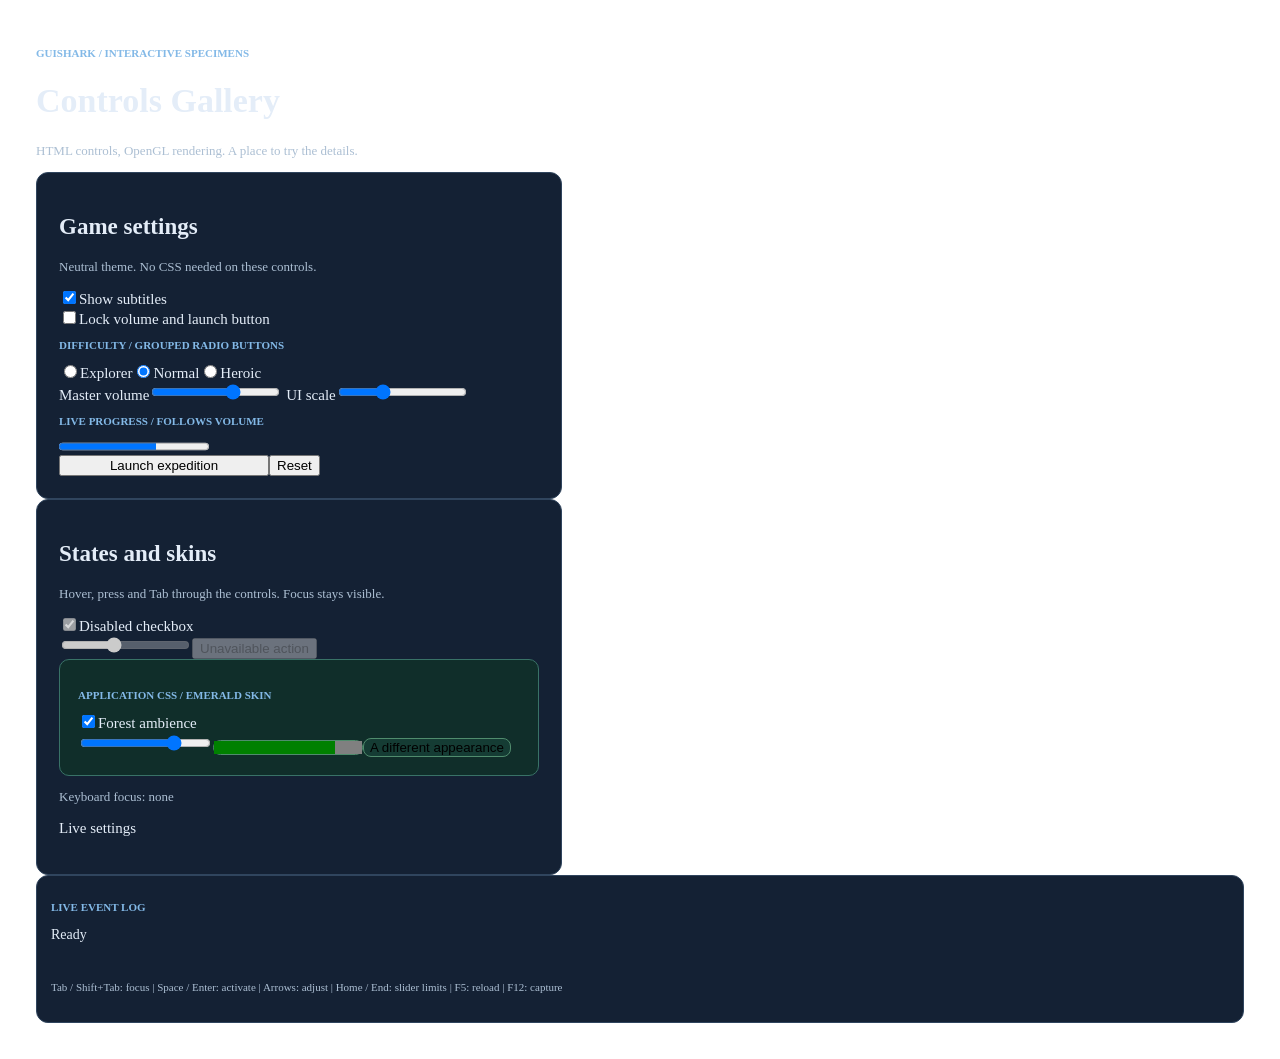
==== src/demos/GuiShark.ControlsDemo/Assets/index.html @ 4dcc61f4 "Add HTML form controls, neutral theme and Controls Gallery" ====
<!doctype html>
<html><head><link rel="stylesheet" href="gallery.css"></head><body>
<header><p class="eyebrow">GUISHARK / INTERACTIVE SPECIMENS</p><h1>Controls Gallery</h1><p class="muted">HTML controls, OpenGL rendering. A place to try the details.</p></header>
<main class="columns">
<section class="card">
<h2>Game settings</h2><p class="muted">Neutral theme. No CSS needed on these controls.</p>
<div class="row"><input id="subtitles" type="checkbox" checked><label for="subtitles">Show subtitles</label></div>
<div class="row"><input id="lock" type="checkbox"><label for="lock">Lock volume and launch button</label></div>
<p class="eyebrow">DIFFICULTY / GROUPED RADIO BUTTONS</p>
<div class="row"><input id="easy" type="radio" name="difficulty"><label for="easy">Explorer</label><input id="normal" type="radio" name="difficulty" checked><label for="normal">Normal</label><input id="hard" type="radio" name="difficulty"><label for="hard">Heroic</label></div>
<label id="volume-value" for="volume">Master volume</label><input id="volume" type="range" min="0" max="100" step="1" value="65">
<label id="scale-value" for="scale">UI scale</label><input id="scale" type="range" min="0.5" max="2" step="0.05" value="1">
<p class="eyebrow">LIVE PROGRESS / FOLLOWS VOLUME</p><progress id="progress" max="100" value="65"></progress>
<div class="row"><button id="action">Launch expedition</button><button id="reset">Reset</button></div>
</section>
<section class="card">
<h2>States and skins</h2><p class="muted">Hover, press and Tab through the controls. Focus stays visible.</p>
<div class="row"><input type="checkbox" checked disabled><label>Disabled checkbox</label></div>
<input type="range" value="40" disabled><button disabled>Unavailable action</button>
<section class="skin"><p class="eyebrow">APPLICATION CSS / EMERALD SKIN</p><div class="row"><input id="emerald" type="checkbox" checked><label for="emerald">Forest ambience</label></div><input id="energy" type="range" value="75"><progress max="100" value="82"></progress><button id="skin-button">A different appearance</button></section>
<p id="focus" class="muted">Keyboard focus: none</p><p id="summary">Live settings</p>
</section>
</main>
<footer class="card"><p class="eyebrow">LIVE EVENT LOG</p><p id="events">Ready</p><p class="muted">Tab / Shift+Tab: focus | Space / Enter: activate | Arrows: adjust | Home / End: slider limits | F5: reload | F12: capture</p></footer>
</body></html>
---- src/demos/GuiShark.ControlsDemo/Assets/gallery.css ----
@font-face { font-family: "Lato"; src: url("fonts/Lato-Regular.ttf"); font-weight: 400; }
@font-face { font-family: "Lato"; src: url("fonts/Lato-Bold.ttf"); font-weight: 700; }
body { padding: 28px; gap: 20px; font-family: "Lato"; font-size: 15px; color: #e4edf8; }
header { gap: 6px; }
h1 { font-size: 34px; font-weight: bold; }
h2 { font-size: 23px; font-weight: bold; }
.eyebrow { font-size: 11px; font-weight: bold; color: #83b9e7; }
.muted { font-size: 13px; color: #acbfd3; }
.columns { flex-direction: row; gap: 20px; align-items: flex-start; }
.card { padding: 22px; gap: 16px; background: #142134; border: 1px solid #30455e; border-radius: 12px; }
.columns .card { width: 480px; flex-grow: 1; }
.row { flex-direction: row; gap: 12px; align-items: center; }
.skin { padding: 18px; gap: 16px; background: #102e2a; border: 1px solid #397267; border-radius: 10px; }
.skin input, .skin progress, .skin button { background: #153c34; border: 1px solid #508c6d; border-radius: 8px; -guishark-accent-color: #9bdd9c; }
.skin button:hover { background: #235643; }
.skin input:checked { border-color: #c8efad; }
.skin input:focus, .skin button:focus { border-color: #e6e7a9; }

#action { width: 210px; }
footer.card { padding: 14px; gap: 8px; height: 118px; }
#events { height: 40px; font-size: 14px; }
footer .muted { font-size: 11px; }
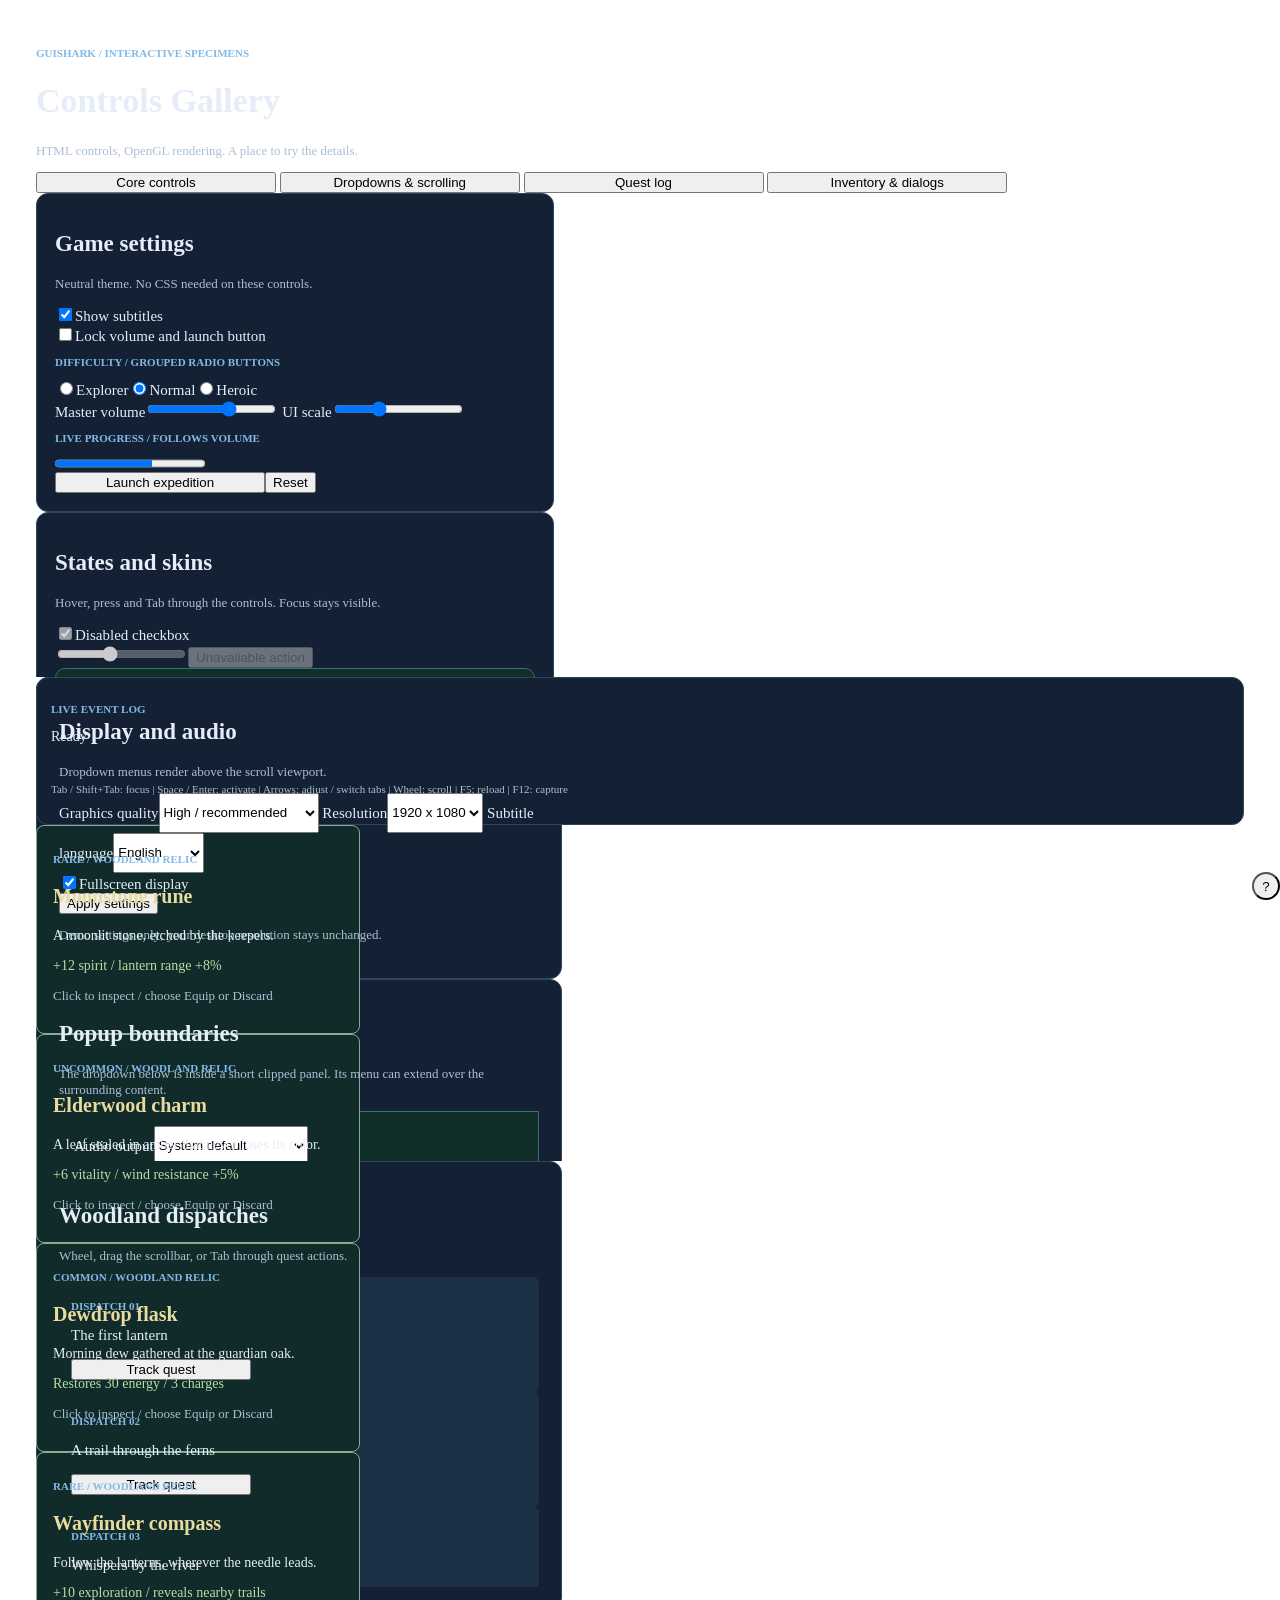
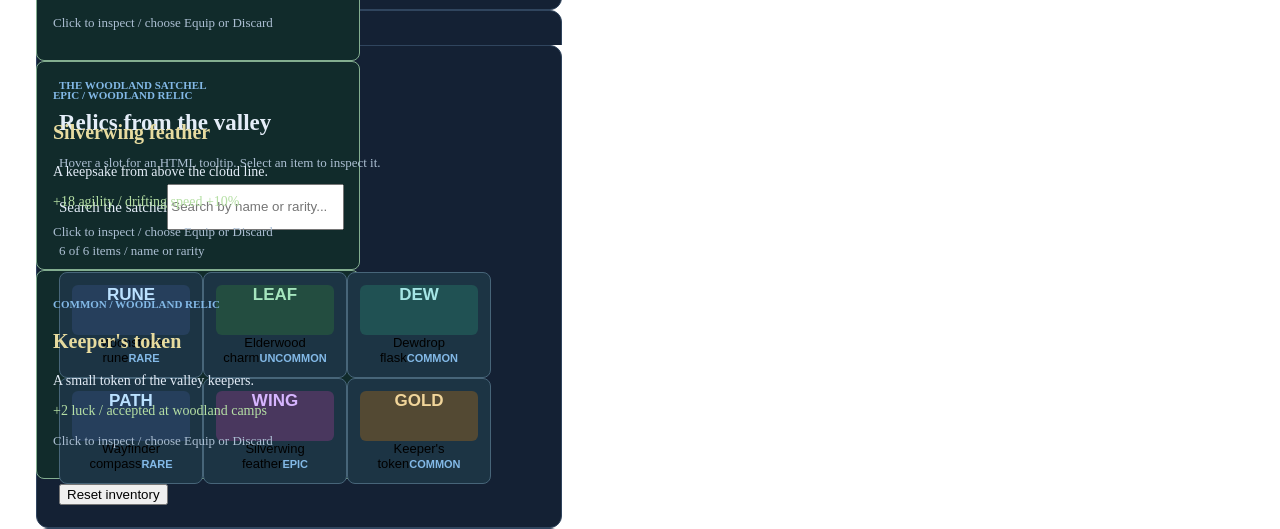
==== commit b0638985: "Add scrolling, dropdowns, tabs, dialogs, tooltips and text input" ====
--- a/src/demos/GuiShark.ControlsDemo/Assets/index.html
+++ b/src/demos/GuiShark.ControlsDemo/Assets/index.html
@@ -1,7 +1,14 @@
 <!doctype html>
 <html><head><link rel="stylesheet" href="gallery.css"></head><body>
 <header><p class="eyebrow">GUISHARK / INTERACTIVE SPECIMENS</p><h1>Controls Gallery</h1><p class="muted">HTML controls, OpenGL rendering. A place to try the details.</p></header>
-<main class="columns">
+<div id="gallery-tabs" role="tablist" class="tab-strip">
+<button id="tab-basics" role="tab" aria-controls="page-basics" aria-selected="true">Core controls</button>
+<button id="tab-settings" role="tab" aria-controls="page-settings">Dropdowns &amp; scrolling</button>
+<button id="tab-lists" role="tab" aria-controls="page-lists">Quest log</button>
+<button id="tab-inventory" role="tab" aria-controls="page-inventory">Inventory &amp; dialogs</button>
+</div>
+<main id="pages">
+<section id="page-basics" role="tabpanel" class="page-scroll"><div class="columns">
 <section class="card">
 <h2>Game settings</h2><p class="muted">Neutral theme. No CSS needed on these controls.</p>
 <div class="row"><input id="subtitles" type="checkbox" checked><label for="subtitles">Show subtitles</label></div>
@@ -20,6 +27,33 @@
 <section class="skin"><p class="eyebrow">APPLICATION CSS / EMERALD SKIN</p><div class="row"><input id="emerald" type="checkbox" checked><label for="emerald">Forest ambience</label></div><input id="energy" type="range" value="75"><progress max="100" value="82"></progress><button id="skin-button">A different appearance</button></section>
 <p id="focus" class="muted">Keyboard focus: none</p><p id="summary">Live settings</p>
 </section>
+</div></section>
+<section id="page-settings" role="tabpanel" class="page-scroll">
+<div class="columns">
+<section class="card settings-card"><h2>Display and audio</h2><p class="muted">Dropdown menus render above the scroll viewport.</p>
+<label for="quality">Graphics quality</label><select id="quality"><option value="low">Low / battery saver</option><option value="medium">Medium</option><option value="high" selected>High / recommended</option><option value="ultra">Ultra</option><option value="cinematic" disabled>Cinematic / unavailable</option></select>
+<label for="resolution">Resolution</label><select id="resolution"><option>1280 x 720</option><option selected>1920 x 1080</option><option>2560 x 1440</option><option>3840 x 2160</option></select>
+<label for="language">Subtitle language</label><select id="language"><option>English</option><option>French</option><option>German</option><option>Spanish</option><option>Italian</option><option>Romanian</option><option>Portuguese</option><option>Dutch</option><option>Swedish</option><option>Polish</option><option>Norwegian</option><option>Danish</option></select>
+<div class="row"><input id="fullscreen" type="checkbox" checked><label for="fullscreen">Fullscreen display</label></div>
+<button id="apply-settings">Apply settings</button><p id="applied" class="muted">Demo settings only; your desktop resolution stays unchanged.</p>
+</section>
+<section class="card settings-card"><h2>Popup boundaries</h2><p class="muted">The dropdown below is inside a short clipped panel. Its menu can extend over the surrounding content.</p>
+<section class="clipped-box"><label for="device">Audio output</label><select id="device"><option selected>System default</option><option>Headphones</option><option>Desktop speakers</option><option>HDMI monitor</option><option disabled>Disconnected headset</option></select></section>
+<p class="muted">Open a menu, use arrows to preview, then Enter to choose. Escape cancels. An outside click closes the menu and is consumed.</p>
+<select id="unavailable-select" disabled><option>Unavailable dropdown</option></select>
+<p class="eyebrow">TAB NAVIGATION</p><p class="muted">Left / Right switch tabs. Only the active tab is in the Tab order. Inactive panels retain their values and scroll positions.</p>
+<button id="go-quests">Browse the quest log</button>
+</section></div></section>
+<section id="page-lists" role="tabpanel" class="page-scroll"><div class="columns">
+<section class="card settings-card"><h2>Woodland dispatches</h2><p class="muted">Wheel, drag the scrollbar, or Tab through quest actions.</p><section id="quest-scroll" class="quest-scroll"><div class="quest-row"><p class="eyebrow">DISPATCH 01</p><p>The first lantern</p><button id="quest-1">Track quest</button></div><div class="quest-row"><p class="eyebrow">DISPATCH 02</p><p>A trail through the ferns</p><button id="quest-2">Track quest</button></div><div class="quest-row"><p class="eyebrow">DISPATCH 03</p><p>Whispers by the river</p><button id="quest-3">Track quest</button></div><div class="quest-row"><p class="eyebrow">DISPATCH 04</p><p>The old watchtower</p><button id="quest-4">Track quest</button></div><div class="quest-row"><p class="eyebrow">DISPATCH 05</p><p>A basket of moonberries</p><button id="quest-5">Track quest</button></div><div class="quest-row"><p class="eyebrow">DISPATCH 06</p><p>Crossing the ridge</p><button id="quest-6">Track quest</button></div><div class="quest-row"><p class="eyebrow">DISPATCH 07</p><p>The guardian oak</p><button id="quest-7">Track quest</button></div><div class="quest-row"><p class="eyebrow">DISPATCH 08</p><p>Lights in the canopy</p><button id="quest-8">Track quest</button></div><div class="quest-row"><p class="eyebrow">DISPATCH 09</p><p>A message for the keeper</p><button id="quest-9">Track quest</button></div><div class="quest-row"><p class="eyebrow">DISPATCH 10</p><p>The hidden clearing</p><button id="quest-10">Track quest</button></div><div class="quest-row"><p class="eyebrow">DISPATCH 11</p><p>Camp among the birches</p><button id="quest-11">Track quest</button></div><div class="quest-row"><p class="eyebrow">DISPATCH 12</p><p>The final beacon</p><button id="quest-12">Track quest</button></div></section></section>
+<section class="card settings-card"><h2>Nested scroll areas</h2><p class="muted">The inner list scrolls first. At its boundary, the wheel passes to its enclosing scroll area.</p><section class="nested-outer"><p class="eyebrow">EXPEDITION NOTES</p><p>Explore the green hills. Keep an eye on the lanterns.</p><section id="nested-inner" class="nested-inner"><p>Field note 01: follow the lantern trail.</p><p>Field note 02: follow the lantern trail.</p><p>Field note 03: follow the lantern trail.</p><p>Field note 04: follow the lantern trail.</p><p>Field note 05: follow the lantern trail.</p><p>Field note 06: follow the lantern trail.</p><p>Field note 07: follow the lantern trail.</p><p>Field note 08: follow the lantern trail.</p><p>Field note 09: follow the lantern trail.</p><p>Field note 10: follow the lantern trail.</p><p>Field note 11: follow the lantern trail.</p><p>Field note 12: follow the lantern trail.</p></section><p>The valley opens beyond the trees.</p><p>Return to the camp before nightfall.</p><button id="camp">Mark camp on the map</button></section><p id="quest-status">No quest selected.</p><button id="scroll-top">Return list to top</button><p class="muted">Focused controls scroll into view automatically. Page Up / Down scroll the focused control's panel.</p></section>
+</div></section>
+<section id="page-inventory" role="tabpanel" class="page-scroll"><div class="columns">
+<section class="card settings-card"><p class="eyebrow">THE WOODLAND SATCHEL</p><h2>Relics from the valley</h2><p class="muted">Hover a slot for an HTML tooltip. Select an item to inspect it.</p><label for="inventory-search">Search the satchel</label><input id="inventory-search" type="text" placeholder="Search by name or rarity..." maxlength="64"><p id="search-results" class="muted">6 of 6 items / name or rarity</p><div class="inventory-row"><button id="item-rune" class="item-slot rune" aria-describedby="tip-rune"><div class="item-symbol">RUNE</div><span>Moonstone rune</span><span class="eyebrow">RARE</span></button><button id="item-leaf" class="item-slot leaf" aria-describedby="tip-leaf"><div class="item-symbol">LEAF</div><span>Elderwood charm</span><span class="eyebrow">UNCOMMON</span></button><button id="item-flask" class="item-slot flask" aria-describedby="tip-flask"><div class="item-symbol">DEW</div><span>Dewdrop flask</span><span class="eyebrow">COMMON</span></button></div><div class="inventory-row"><button id="item-compass" class="item-slot compass" aria-describedby="tip-compass"><div class="item-symbol">PATH</div><span>Wayfinder compass</span><span class="eyebrow">RARE</span></button><button id="item-feather" class="item-slot feather" aria-describedby="tip-feather"><div class="item-symbol">WING</div><span>Silverwing feather</span><span class="eyebrow">EPIC</span></button><button id="item-coin" class="item-slot coin" aria-describedby="tip-coin"><div class="item-symbol">GOLD</div><span>Keeper's token</span><span class="eyebrow">COMMON</span></button></div><button id="reset-inventory" title="Restore all six items and clear the equipped item.">Reset inventory</button></section>
+<section class="card settings-card"><p id="item-rarity" class="eyebrow">RARE / TRINKET</p><h2 id="item-name">Moonstone rune</h2><p id="item-description">Item description</p><p id="item-stats" class="item-stats">Item stats</p><div class="row"><button id="equip-item" title="Open a confirmation dialog before changing equipment.">Equip</button><button id="discard-item" class="danger" title="Discarding requires confirmation. Reset restores the item.">Discard</button></div><p id="equipment-status" class="muted">No item equipped.</p><p id="character-status">Explorer: Willow</p><button id="rename-character">Name your explorer</button><label for="profile-id">Read-only profile ID</label><input id="profile-id" type="text" value="LV-0042" readonly><input type="text" placeholder="Unavailable text field" disabled><p class="eyebrow">MODAL INPUT</p><p class="muted">Tab stays inside the dialog. Escape cancels. Background controls cannot activate while it is open. Focus returns to the opener after closing.</p><p class="muted">Tooltips are noninteractive and remain within the UI view.</p></section>
+</div></section>
 </main>
-<footer class="card"><p class="eyebrow">LIVE EVENT LOG</p><p id="events">Ready</p><p class="muted">Tab / Shift+Tab: focus | Space / Enter: activate | Arrows: adjust | Home / End: slider limits | F5: reload | F12: capture</p></footer>
-</body></html>
+<footer class="card"><p class="eyebrow">LIVE EVENT LOG</p><p id="events">Ready</p><p class="muted">Tab / Shift+Tab: focus | Space / Enter: activate | Arrows: adjust / switch tabs | Wheel: scroll | F5: reload | F12: capture</p><button id="tooltip-edge" class="tooltip-probe" title="Tooltips stay inside the UI view, even beside its bottom and right edges. They do not take mouse focus. Open a dialog to block the interface beneath it.">?</button></footer>
+<dialog id="name-dialog"><p class="eyebrow">YOUR WOODLAND EXPLORER</p><h2>A name for the journey</h2><label for="character-name">Character name</label><input id="character-name" type="text" value="Willow" placeholder="Enter a name..." maxlength="24" autofocus><p id="name-help" class="muted">24 character limit</p><p class="muted">Shift + arrows selects / Ctrl or Command + A, C, X, V / Enter saves</p><div class="row"><button id="cancel-name">Cancel</button><button id="save-name">Save name</button></div></dialog>
+<dialog id="item-dialog"><p class="eyebrow">A MOMENT TO DECIDE</p><h2 id="dialog-title">Equip item?</h2><p id="dialog-copy">Confirm the action.</p><label for="equipment-slot">Equipment slot</label><select id="equipment-slot"><option>Trinket slot 1</option><option>Trinket slot 2</option><option>Travel kit</option></select><p class="muted">This dropdown is also constrained to the modal input scope.</p><div class="row"><button id="cancel-item" autofocus title="Cancel and return to the inventory.">Keep item</button><button id="confirm-item">Confirm</button></div><p class="muted">Escape cancels / Tab and Shift+Tab stay in this dialog</p></dialog>
+<section id="tip-rune" role="tooltip" class="item-tooltip"><p class="eyebrow">RARE / WOODLAND RELIC</p><h3>Moonstone rune</h3><p>A moonlit stone, etched by the keepers.</p><p class="item-stats">+12 spirit / lantern range +8%</p><p class="muted">Click to inspect / choose Equip or Discard</p></section><section id="tip-leaf" role="tooltip" class="item-tooltip"><p class="eyebrow">UNCOMMON / WOODLAND RELIC</p><h3>Elderwood charm</h3><p>A leaf sealed in amber that never loses its color.</p><p class="item-stats">+6 vitality / wind resistance +5%</p><p class="muted">Click to inspect / choose Equip or Discard</p></section><section id="tip-flask" role="tooltip" class="item-tooltip"><p class="eyebrow">COMMON / WOODLAND RELIC</p><h3>Dewdrop flask</h3><p>Morning dew gathered at the guardian oak.</p><p class="item-stats">Restores 30 energy / 3 charges</p><p class="muted">Click to inspect / choose Equip or Discard</p></section><section id="tip-compass" role="tooltip" class="item-tooltip"><p class="eyebrow">RARE / WOODLAND RELIC</p><h3>Wayfinder compass</h3><p>Follow the lanterns, wherever the needle leads.</p><p class="item-stats">+10 exploration / reveals nearby trails</p><p class="muted">Click to inspect / choose Equip or Discard</p></section><section id="tip-feather" role="tooltip" class="item-tooltip"><p class="eyebrow">EPIC / WOODLAND RELIC</p><h3>Silverwing feather</h3><p>A keepsake from above the cloud line.</p><p class="item-stats">+18 agility / drifting speed +10%</p><p class="muted">Click to inspect / choose Equip or Discard</p></section><section id="tip-coin" role="tooltip" class="item-tooltip"><p class="eyebrow">COMMON / WOODLAND RELIC</p><h3>Keeper's token</h3><p>A small token of the valley keepers.</p><p class="item-stats">+2 luck / accepted at woodland camps</p><p class="muted">Click to inspect / choose Equip or Discard</p></section></body></html>
--- a/src/demos/GuiShark.ControlsDemo/Assets/gallery.css
+++ b/src/demos/GuiShark.ControlsDemo/Assets/gallery.css
@@ -20,3 +20,47 @@
 footer.card { padding: 14px; gap: 8px; height: 118px; }
 #events { height: 40px; font-size: 14px; }
 footer .muted { font-size: 11px; }
+
+.tab-strip { flex-direction: row; gap: 12px; }
+.tab-strip button { width: 240px; }
+.tab-strip button:selected { background: #315e83; border-color: #93c5fd; }
+#pages { height: 484px; }
+.page-scroll { height: 100%; overflow-y: auto; }
+.settings-card { gap: 14px; }
+.clipped-box { height: 118px; padding: 14px; gap: 10px; background: #102e2a; border: 1px solid #397267; }
+select { height: 40px; }
+option { padding: 8px 12px; border: none; border-radius: 0; background: #21354a; }
+option:hover { background: #3c6387; }
+option:selected { color: #a6d9ff; }
+option:disabled { opacity: 1; color: #6f8397; }
+.quest-scroll { height: 310px; overflow-y: auto; gap: 12px; }
+.quest-row { padding: 12px; gap: 8px; background: #1b3045; border-radius: 6px; }
+.quest-row button { width: 180px; }
+.nested-outer { height: 240px; overflow-y: auto; padding: 12px; gap: 14px; background: #102e2a; }
+.nested-inner { height: 140px; overflow-y: auto; gap: 12px; padding: 10px; background: #172c3e; }
+
+#page-basics .card { padding: 18px; gap: 8px; }
+#page-basics .skin { gap: 10px; padding: 14px; }
+
+.inventory-row { flex-direction: row; gap: 12px; }
+.item-slot { width: 144px; padding: 12px; gap: 8px; font-size: 13px; background: #1c3444; border: 1px solid #476579; border-radius: 8px; }
+.item-slot:hover { background: #2a4a5e; }
+.item-slot.chosen { border-color: #a9d9f7; }
+.item-slot.equipped { border-color: #e8ca7a; background: #3c3c2b; }
+.item-symbol { height: 50px; justify-content: center; font-size: 17px; font-weight: bold; color: #bbe1ff; background: #263f5c; border-radius: 6px; }
+.leaf .item-symbol { color: #a5e5bd; background: #234d40; }
+.flask .item-symbol { color: #a5e5e5; background: #205153; }
+.feather .item-symbol { color: #d7b5ff; background: #49375e; }
+.coin .item-symbol { color: #f1d59a; background: #534933; }
+.item-stats { color: #b5dfa4; font-size: 14px; }
+.danger { background: #573436; border-color: #b37d77; }
+.danger:hover { background: #754a49; }
+dialog { width: 520px; padding: 26px; gap: 18px; background: #172d35; border: 1px solid #90b1a0; border-radius: 12px; }
+dialog button { width: 210px; }
+.item-tooltip, .guishark-tooltip { width: 290px; padding: 16px; gap: 10px; background: #112b2b; border: 1px solid #83ae90; border-radius: 8px; font-size: 14px; }
+.item-tooltip h3 { font-size: 20px; font-weight: bold; color: #e7db9f; }
+
+.tooltip-probe { position: absolute; right: 0; bottom: 0; width: 28px; height: 28px; padding: 0; border-radius: 14px; }
+
+#inventory-search, #character-name, #profile-id { height: 40px; }
+#page-inventory .settings-card { gap: 10px; }
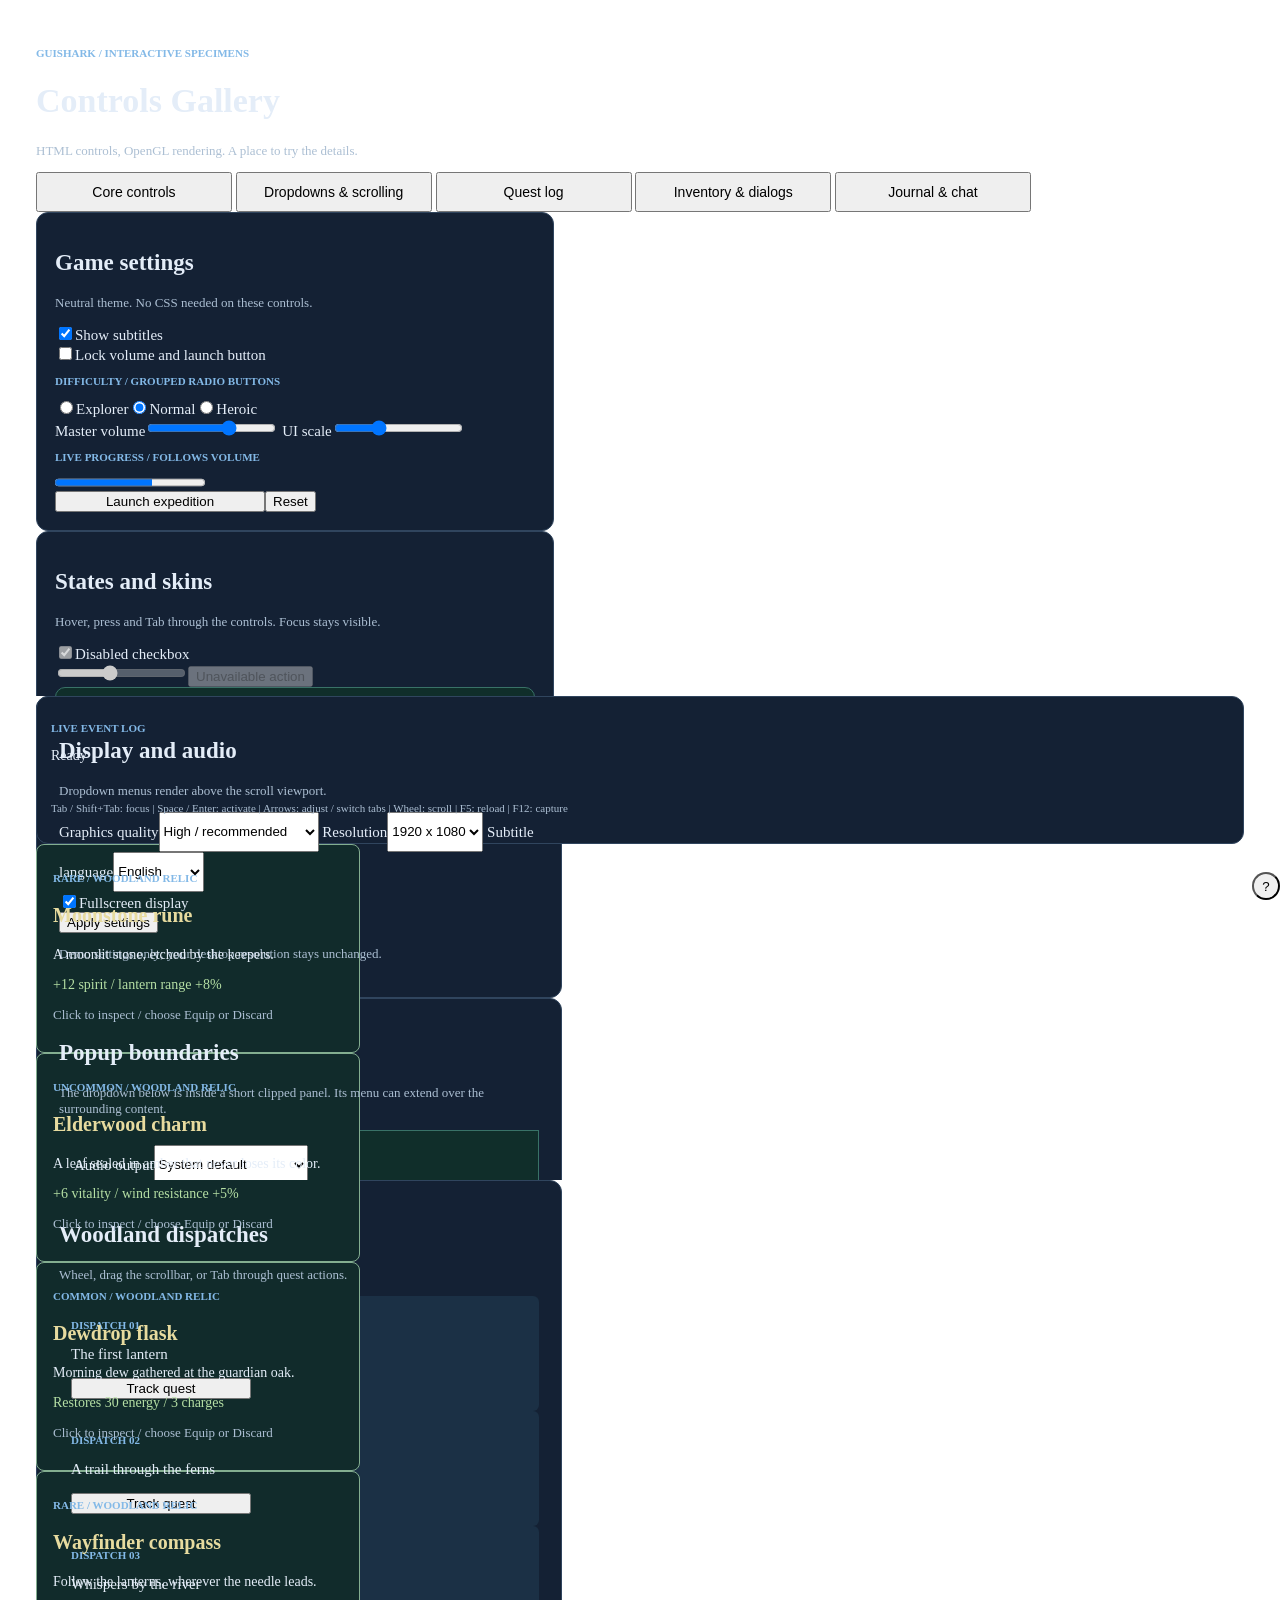
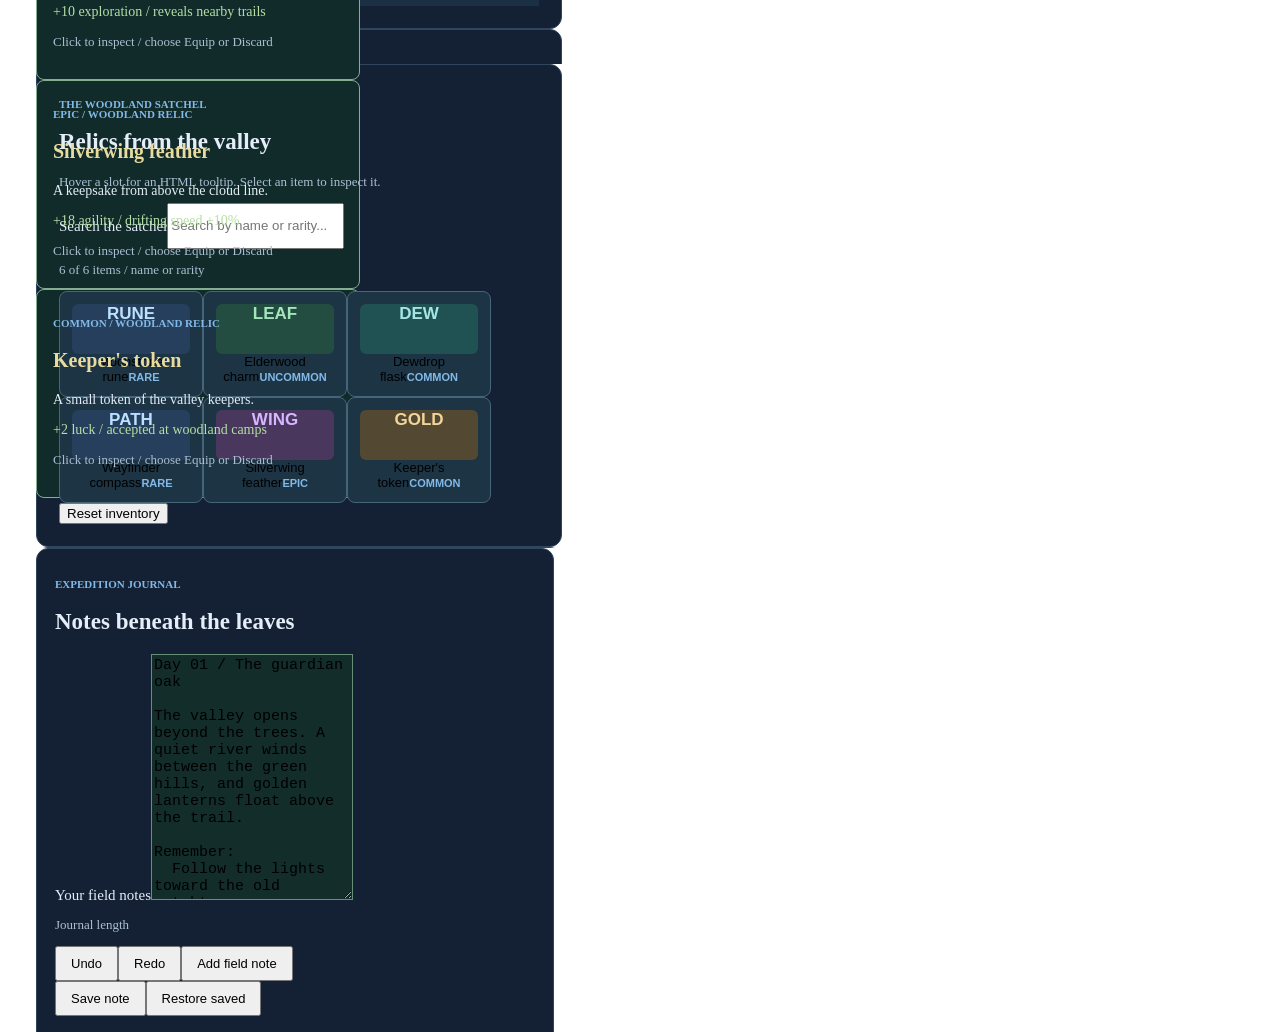
==== commit b15fcdd6: "Add multiline editing, word selection and password controls" ====
--- a/src/demos/GuiShark.ControlsDemo/Assets/index.html
+++ b/src/demos/GuiShark.ControlsDemo/Assets/index.html
@@ -6,6 +6,7 @@
 <button id="tab-settings" role="tab" aria-controls="page-settings">Dropdowns &amp; scrolling</button>
 <button id="tab-lists" role="tab" aria-controls="page-lists">Quest log</button>
 <button id="tab-inventory" role="tab" aria-controls="page-inventory">Inventory &amp; dialogs</button>
+<button id="tab-journal" role="tab" aria-controls="page-journal">Journal &amp; chat</button>
 </div>
 <main id="pages">
 <section id="page-basics" role="tabpanel" class="page-scroll"><div class="columns">
@@ -50,10 +51,29 @@
 </div></section>
 <section id="page-inventory" role="tabpanel" class="page-scroll"><div class="columns">
 <section class="card settings-card"><p class="eyebrow">THE WOODLAND SATCHEL</p><h2>Relics from the valley</h2><p class="muted">Hover a slot for an HTML tooltip. Select an item to inspect it.</p><label for="inventory-search">Search the satchel</label><input id="inventory-search" type="text" placeholder="Search by name or rarity..." maxlength="64"><p id="search-results" class="muted">6 of 6 items / name or rarity</p><div class="inventory-row"><button id="item-rune" class="item-slot rune" aria-describedby="tip-rune"><div class="item-symbol">RUNE</div><span>Moonstone rune</span><span class="eyebrow">RARE</span></button><button id="item-leaf" class="item-slot leaf" aria-describedby="tip-leaf"><div class="item-symbol">LEAF</div><span>Elderwood charm</span><span class="eyebrow">UNCOMMON</span></button><button id="item-flask" class="item-slot flask" aria-describedby="tip-flask"><div class="item-symbol">DEW</div><span>Dewdrop flask</span><span class="eyebrow">COMMON</span></button></div><div class="inventory-row"><button id="item-compass" class="item-slot compass" aria-describedby="tip-compass"><div class="item-symbol">PATH</div><span>Wayfinder compass</span><span class="eyebrow">RARE</span></button><button id="item-feather" class="item-slot feather" aria-describedby="tip-feather"><div class="item-symbol">WING</div><span>Silverwing feather</span><span class="eyebrow">EPIC</span></button><button id="item-coin" class="item-slot coin" aria-describedby="tip-coin"><div class="item-symbol">GOLD</div><span>Keeper's token</span><span class="eyebrow">COMMON</span></button></div><button id="reset-inventory" title="Restore all six items and clear the equipped item.">Reset inventory</button></section>
-<section class="card settings-card"><p id="item-rarity" class="eyebrow">RARE / TRINKET</p><h2 id="item-name">Moonstone rune</h2><p id="item-description">Item description</p><p id="item-stats" class="item-stats">Item stats</p><div class="row"><button id="equip-item" title="Open a confirmation dialog before changing equipment.">Equip</button><button id="discard-item" class="danger" title="Discarding requires confirmation. Reset restores the item.">Discard</button></div><p id="equipment-status" class="muted">No item equipped.</p><p id="character-status">Explorer: Willow</p><button id="rename-character">Name your explorer</button><label for="profile-id">Read-only profile ID</label><input id="profile-id" type="text" value="LV-0042" readonly><input type="text" placeholder="Unavailable text field" disabled><p class="eyebrow">MODAL INPUT</p><p class="muted">Tab stays inside the dialog. Escape cancels. Background controls cannot activate while it is open. Focus returns to the opener after closing.</p><p class="muted">Tooltips are noninteractive and remain within the UI view.</p></section>
+<section class="card settings-card"><p id="item-rarity" class="eyebrow">RARE / TRINKET</p><h2 id="item-name">Moonstone rune</h2><p id="item-description">Item description</p><p id="item-stats" class="item-stats">Item stats</p><div class="row"><button id="equip-item" title="Open a confirmation dialog before changing equipment.">Equip</button><button id="discard-item" class="danger" title="Discarding requires confirmation. Reset restores the item.">Discard</button></div><p id="equipment-status" class="muted">No item equipped.</p><label for="inline-password">Private camp password</label><input id="inline-password" type="password" value="lantern-demo" maxlength="64" placeholder="Enter the camp password..."><div class="row"><input id="inline-show-password" type="checkbox"><label for="inline-show-password">Show password</label><button id="inline-join-lobby">Join camp</button></div><button id="open-lobby">Open password dialog</button><p id="inline-password-status" class="muted">Try the field here, or open the dialog. Demo only.</p><p id="character-status">Explorer: Willow</p><button id="rename-character">Name your explorer</button><label for="profile-id">Read-only profile ID</label><input id="profile-id" type="text" value="LV-0042" readonly><input type="text" placeholder="Unavailable text field" disabled><p class="eyebrow">MODAL INPUT</p><p class="muted">Tab stays inside the dialog. Escape cancels. Background controls cannot activate while it is open. Focus returns to the opener after closing.</p><p class="muted">Tooltips are noninteractive and remain within the UI view.</p></section>
+</div></section>
+<section id="page-journal" role="tabpanel" class="page-scroll"><div class="columns">
+<section class="card journal-card"><p class="eyebrow">EXPEDITION JOURNAL</p><h2>Notes beneath the leaves</h2><label for="journal-notes">Your field notes</label><textarea id="journal-notes" rows="8" maxlength="4000" placeholder="Record your discoveries...">Day 01 / The guardian oak
+
+The valley opens beyond the trees. A quiet river winds between the green hills, and golden lanterns float above the trail.
+
+Remember:
+  Follow the lights toward the old watchtower.
+  Return to camp before nightfall.
+
+There is still so much to discover.
+
+Day 02 / Across the ridge
+The clouds lifted at sunrise. From above, the river looks like a silver ribbon between the hills.
+
+Supplies: moonberries, warm tea, and one spare lantern.
+Next stop: the hidden clearing beyond the birch grove.</textarea><p id="journal-count" class="muted">Journal length</p><div class="row journal-actions"><button id="journal-undo">Undo</button><button id="journal-redo">Redo</button><button id="journal-add">Add field note</button></div><div class="row journal-actions"><button id="journal-save">Save note</button><button id="journal-restore">Restore saved</button></div><p id="journal-status" class="muted">Saved in memory for this demo session.</p></section>
+<section class="card journal-card"><p class="eyebrow">CAMPFIRE CONVERSATION</p><h2>A message for the keepers</h2><label for="chat-history">Local conversation / read-only</label><textarea id="chat-history" rows="6" readonly></textarea><label for="chat-compose">Compose a message</label><textarea id="chat-compose" rows="3" maxlength="280" placeholder="Tell the camp what you discovered..."></textarea><div class="row"><button id="chat-send">Send message</button><span class="muted">Ctrl / Command + Enter sends</span></div><p class="muted">Double-click selects a word. Ctrl / Option + Shift + arrows selects by word. Enter inserts a line break. Shift + arrows selects across lines. Ctrl / Command + Z undoes; Shift + Z or Y redoes. Tab moves to the next control.</p><p class="muted">Chat is local to this demo. No messages are sent over the network.</p></section>
 </div></section>
 </main>
 <footer class="card"><p class="eyebrow">LIVE EVENT LOG</p><p id="events">Ready</p><p class="muted">Tab / Shift+Tab: focus | Space / Enter: activate | Arrows: adjust / switch tabs | Wheel: scroll | F5: reload | F12: capture</p><button id="tooltip-edge" class="tooltip-probe" title="Tooltips stay inside the UI view, even beside its bottom and right edges. They do not take mouse focus. Open a dialog to block the interface beneath it.">?</button></footer>
+<dialog id="password-dialog"><p class="eyebrow">PRIVATE WOODLAND CAMP</p><h2>A secret for the gatekeeper</h2><label for="lobby-password">Camp password</label><input id="lobby-password" type="password" value="lantern-demo" maxlength="64" placeholder="Enter the camp password..." autofocus><div class="row"><input id="show-password" type="checkbox"><label for="show-password">Show password</label></div><p class="muted">Paste is supported. Copy and cut are disabled, including while the password is visible.</p><p class="muted">Demo only: no authentication or network request. The field is cleared when this dialog closes.</p><div class="row"><button id="cancel-lobby">Cancel</button><button id="join-lobby">Join camp</button></div></dialog>
 <dialog id="name-dialog"><p class="eyebrow">YOUR WOODLAND EXPLORER</p><h2>A name for the journey</h2><label for="character-name">Character name</label><input id="character-name" type="text" value="Willow" placeholder="Enter a name..." maxlength="24" autofocus><p id="name-help" class="muted">24 character limit</p><p class="muted">Shift + arrows selects / Ctrl or Command + A, C, X, V / Enter saves</p><div class="row"><button id="cancel-name">Cancel</button><button id="save-name">Save name</button></div></dialog>
 <dialog id="item-dialog"><p class="eyebrow">A MOMENT TO DECIDE</p><h2 id="dialog-title">Equip item?</h2><p id="dialog-copy">Confirm the action.</p><label for="equipment-slot">Equipment slot</label><select id="equipment-slot"><option>Trinket slot 1</option><option>Trinket slot 2</option><option>Travel kit</option></select><p class="muted">This dropdown is also constrained to the modal input scope.</p><div class="row"><button id="cancel-item" autofocus title="Cancel and return to the inventory.">Keep item</button><button id="confirm-item">Confirm</button></div><p class="muted">Escape cancels / Tab and Shift+Tab stay in this dialog</p></dialog>
 <section id="tip-rune" role="tooltip" class="item-tooltip"><p class="eyebrow">RARE / WOODLAND RELIC</p><h3>Moonstone rune</h3><p>A moonlit stone, etched by the keepers.</p><p class="item-stats">+12 spirit / lantern range +8%</p><p class="muted">Click to inspect / choose Equip or Discard</p></section><section id="tip-leaf" role="tooltip" class="item-tooltip"><p class="eyebrow">UNCOMMON / WOODLAND RELIC</p><h3>Elderwood charm</h3><p>A leaf sealed in amber that never loses its color.</p><p class="item-stats">+6 vitality / wind resistance +5%</p><p class="muted">Click to inspect / choose Equip or Discard</p></section><section id="tip-flask" role="tooltip" class="item-tooltip"><p class="eyebrow">COMMON / WOODLAND RELIC</p><h3>Dewdrop flask</h3><p>Morning dew gathered at the guardian oak.</p><p class="item-stats">Restores 30 energy / 3 charges</p><p class="muted">Click to inspect / choose Equip or Discard</p></section><section id="tip-compass" role="tooltip" class="item-tooltip"><p class="eyebrow">RARE / WOODLAND RELIC</p><h3>Wayfinder compass</h3><p>Follow the lanterns, wherever the needle leads.</p><p class="item-stats">+10 exploration / reveals nearby trails</p><p class="muted">Click to inspect / choose Equip or Discard</p></section><section id="tip-feather" role="tooltip" class="item-tooltip"><p class="eyebrow">EPIC / WOODLAND RELIC</p><h3>Silverwing feather</h3><p>A keepsake from above the cloud line.</p><p class="item-stats">+18 agility / drifting speed +10%</p><p class="muted">Click to inspect / choose Equip or Discard</p></section><section id="tip-coin" role="tooltip" class="item-tooltip"><p class="eyebrow">COMMON / WOODLAND RELIC</p><h3>Keeper's token</h3><p>A small token of the valley keepers.</p><p class="item-stats">+2 luck / accepted at woodland camps</p><p class="muted">Click to inspect / choose Equip or Discard</p></section></body></html>
--- a/src/demos/GuiShark.ControlsDemo/Assets/gallery.css
+++ b/src/demos/GuiShark.ControlsDemo/Assets/gallery.css
@@ -22,7 +22,7 @@
 footer .muted { font-size: 11px; }
 
 .tab-strip { flex-direction: row; gap: 12px; }
-.tab-strip button { width: 240px; }
+.tab-strip button { width: 196px; padding: 10px 12px; font-size: 14px; }
 .tab-strip button:selected { background: #315e83; border-color: #93c5fd; }
 #pages { height: 484px; }
 .page-scroll { height: 100%; overflow-y: auto; }
@@ -64,3 +64,14 @@
 
 #inventory-search, #character-name, #profile-id { height: 40px; }
 #page-inventory .settings-card { gap: 10px; }
+
+.journal-card { padding: 18px; gap: 10px; }
+#journal-notes { height: 240px; font-size: 15px; background: #122d2a; border-color: #678f78; }
+#chat-history { height: 158px; font-size: 14px; background: #102233; }
+#chat-compose { height: 84px; font-size: 14px; }
+.journal-actions button { padding: 8px 14px; font-size: 13px; }
+#journal-notes:focus, #chat-compose:focus { border-color: #acd9c1; }
+
+#lobby-password { height: 42px; font-size: 18px; }
+
+#inline-password { height: 42px; font-size: 18px; }
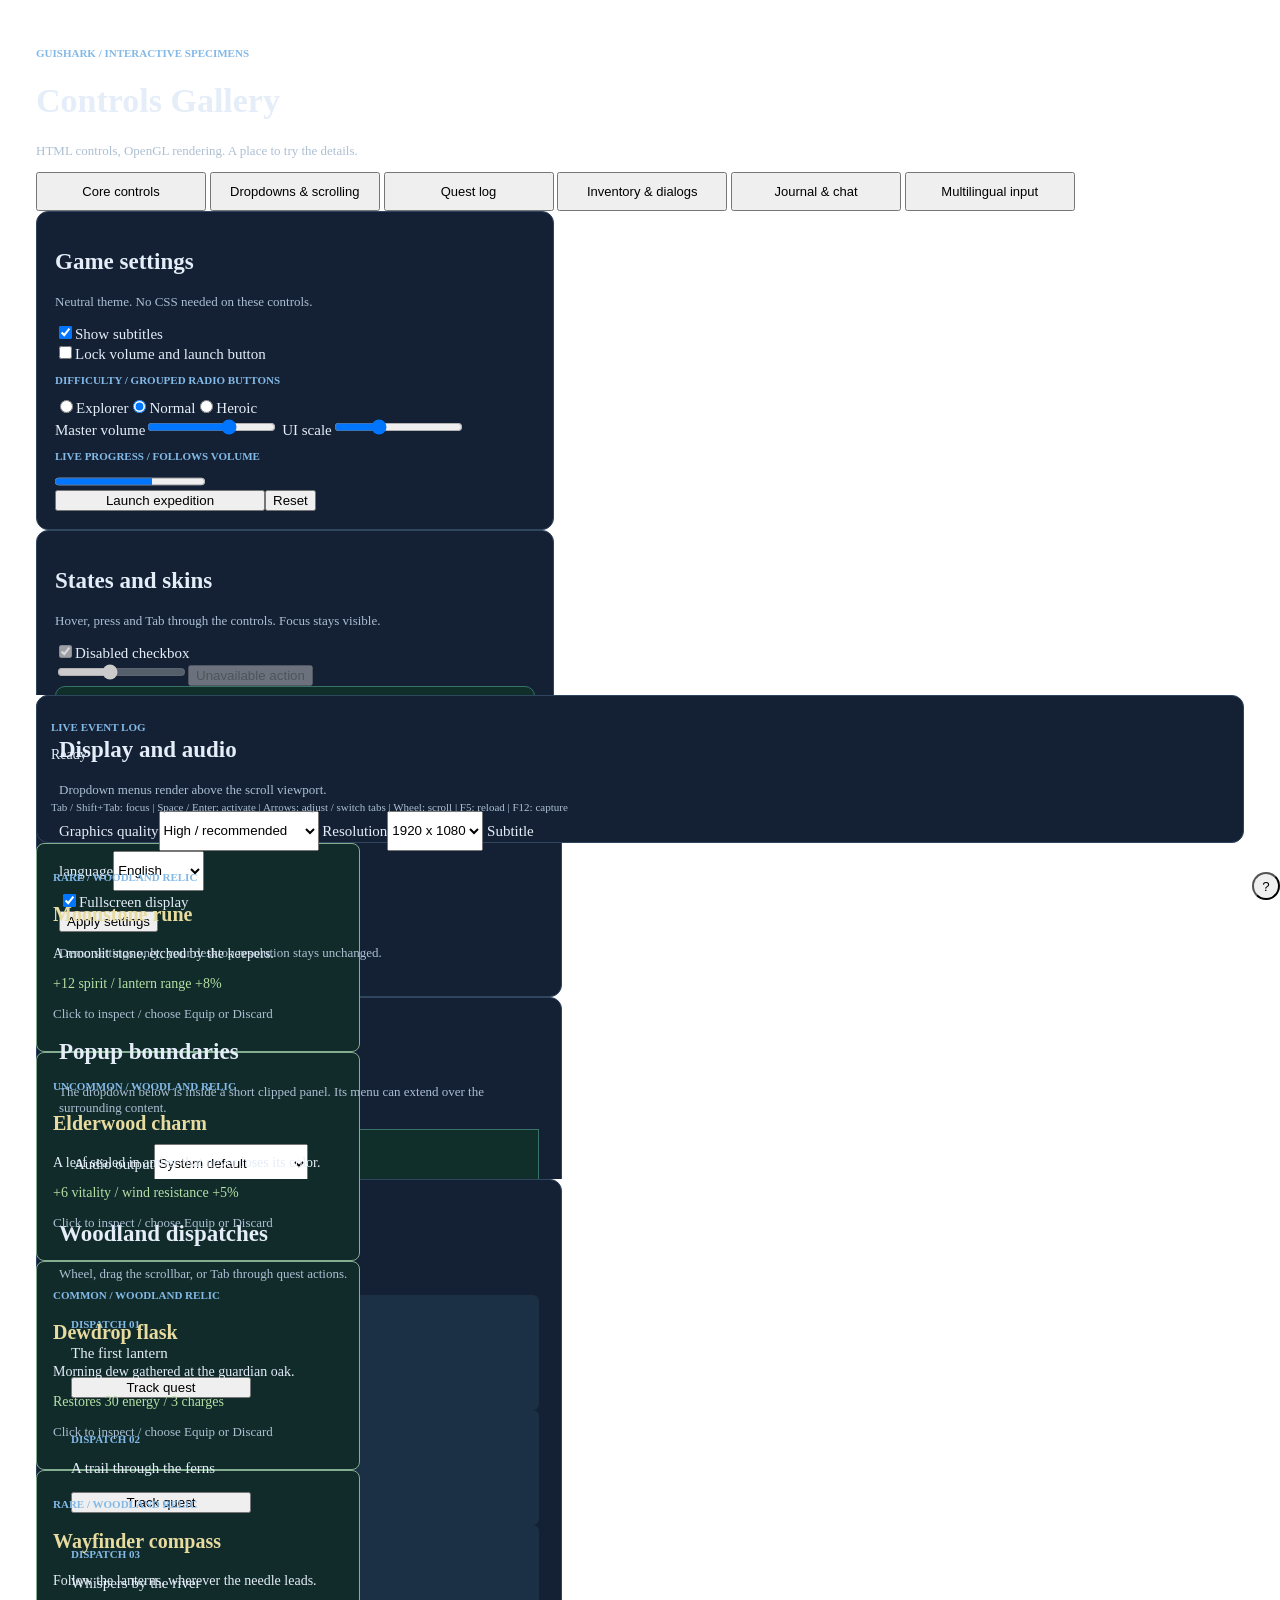
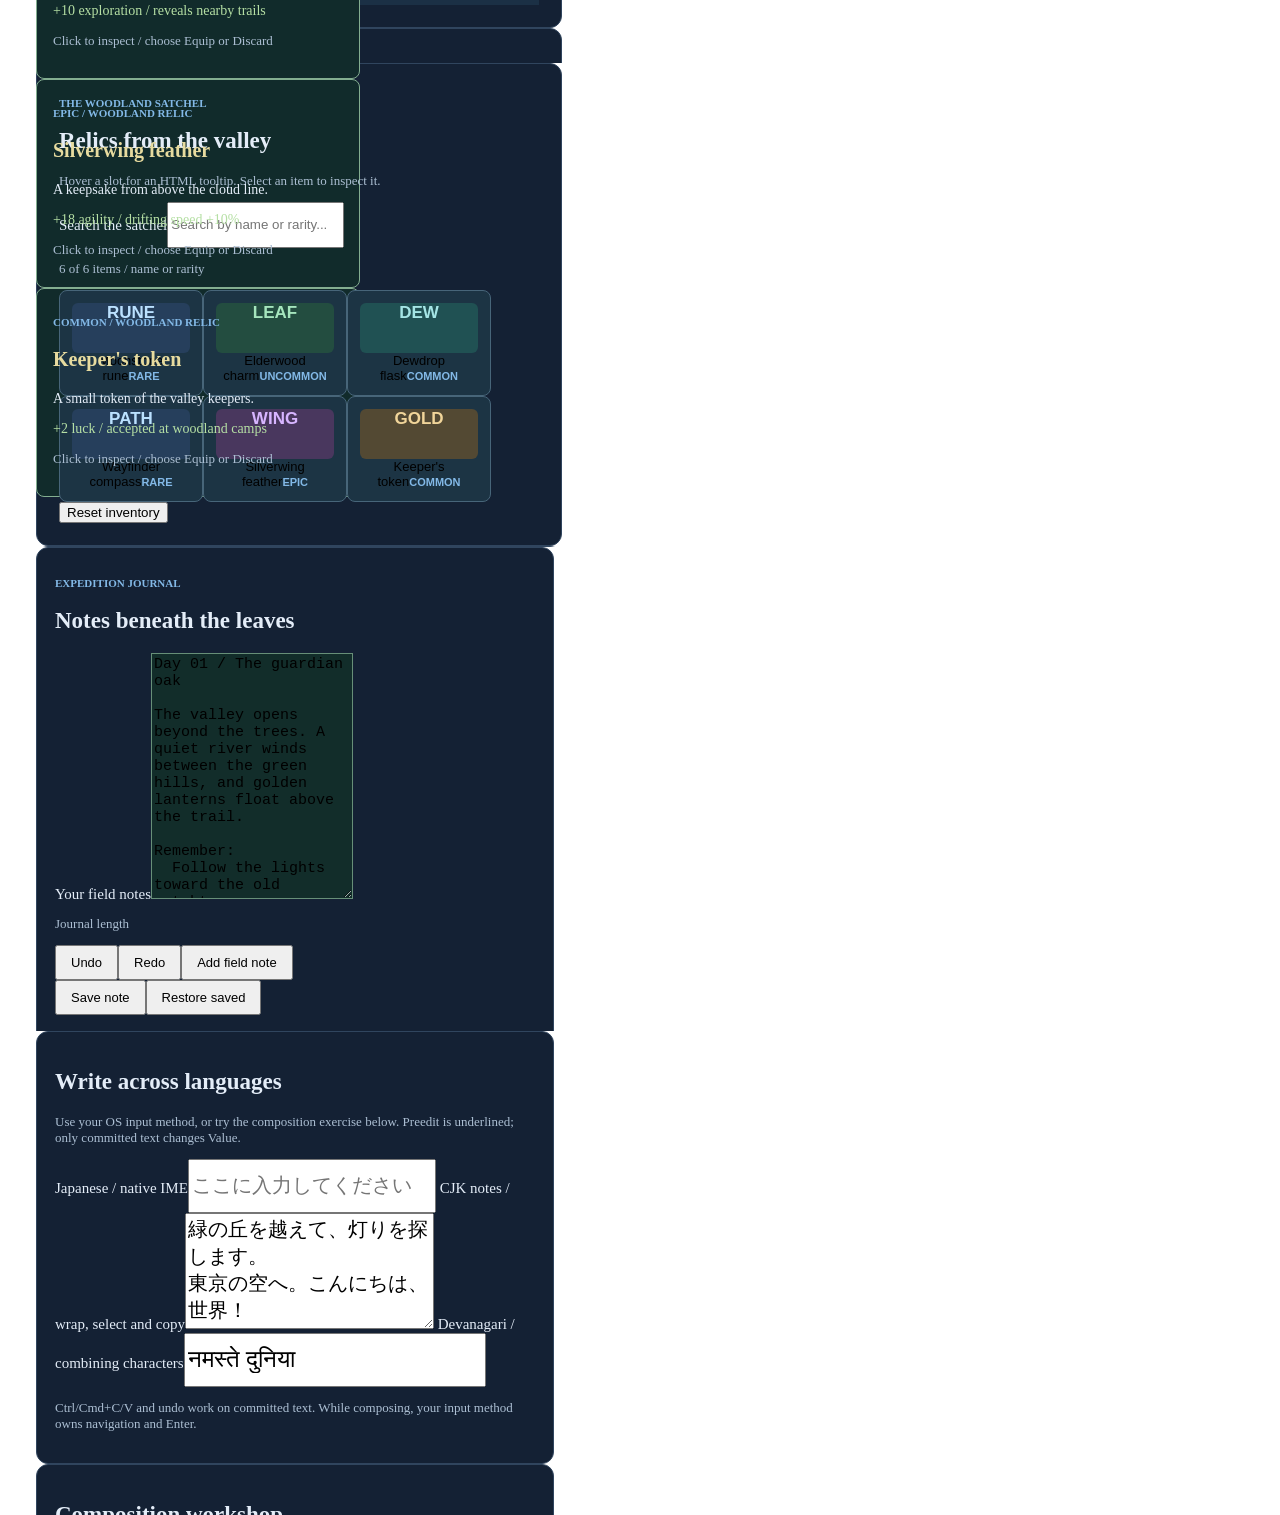
==== commit bcd1c711: "Simplify text rendering to Skia and add multilingual input" ====
--- a/src/demos/GuiShark.ControlsDemo/Assets/index.html
+++ b/src/demos/GuiShark.ControlsDemo/Assets/index.html
@@ -7,6 +7,7 @@
 <button id="tab-lists" role="tab" aria-controls="page-lists">Quest log</button>
 <button id="tab-inventory" role="tab" aria-controls="page-inventory">Inventory &amp; dialogs</button>
 <button id="tab-journal" role="tab" aria-controls="page-journal">Journal &amp; chat</button>
+<button id="tab-multilingual" role="tab" aria-controls="page-multilingual">Multilingual input</button>
 </div>
 <main id="pages">
 <section id="page-basics" role="tabpanel" class="page-scroll"><div class="columns">
@@ -71,6 +72,20 @@
 Next stop: the hidden clearing beyond the birch grove.</textarea><p id="journal-count" class="muted">Journal length</p><div class="row journal-actions"><button id="journal-undo">Undo</button><button id="journal-redo">Redo</button><button id="journal-add">Add field note</button></div><div class="row journal-actions"><button id="journal-save">Save note</button><button id="journal-restore">Restore saved</button></div><p id="journal-status" class="muted">Saved in memory for this demo session.</p></section>
 <section class="card journal-card"><p class="eyebrow">CAMPFIRE CONVERSATION</p><h2>A message for the keepers</h2><label for="chat-history">Local conversation / read-only</label><textarea id="chat-history" rows="6" readonly></textarea><label for="chat-compose">Compose a message</label><textarea id="chat-compose" rows="3" maxlength="280" placeholder="Tell the camp what you discovered..."></textarea><div class="row"><button id="chat-send">Send message</button><span class="muted">Ctrl / Command + Enter sends</span></div><p class="muted">Double-click selects a word. Ctrl / Option + Shift + arrows selects by word. Enter inserts a line break. Shift + arrows selects across lines. Ctrl / Command + Z undoes; Shift + Z or Y redoes. Tab moves to the next control.</p><p class="muted">Chat is local to this demo. No messages are sent over the network.</p></section>
 </div></section>
+<section id="page-multilingual" role="tabpanel" class="page-scroll"><div class="columns">
+<section class="card language-card"><h2>Write across languages</h2><p class="muted">Use your OS input method, or try the composition exercise below. Preedit is underlined; only committed text changes Value.</p>
+<label for="multilingual-text">Japanese / native IME</label><input id="multilingual-text" class="japanese" placeholder="ここに入力してください">
+<label for="multilingual-notes">CJK notes / wrap, select and copy</label><textarea id="multilingual-notes" class="japanese">緑の丘を越えて、灯りを探します。
+東京の空へ。こんにちは、世界！</textarea>
+<label for="indic-text">Devanagari / combining characters</label><input id="indic-text" class="indic" value="नमस्ते दुनिया">
+<p class="muted">Ctrl/Cmd+C/V and undo work on committed text. While composing, your input method owns navigation and Enter.</p></section>
+<section class="card language-card"><h2>Composition workshop</h2><p class="muted">No IME installed? These buttons exercise the same SDK API. Escape cancels a preedit without changing the field.</p>
+<div class="row"><button id="preedit-start">Preview kana</button><button id="preedit-convert">Convert</button></div>
+<div class="row"><button id="preedit-commit">Commit Tokyo</button><button id="preedit-cancel">Cancel</button></div>
+<p class="eyebrow">EVENTS / NO PREEDIT IN UNDO HISTORY</p><p id="composition-events">Ready.</p>
+<p class="eyebrow">SHAPED ARABIC / LABEL PREVIEW</p><p class="arabic">مرحباً بالعالم</p>
+<p class="muted">HarfBuzz joins glyphs in a single script run. Full bidirectional paragraph layout, RTL editing and font fallback are not implemented yet. Explore their limits in Text Lab.</p>
+</section></div></section>
 </main>
 <footer class="card"><p class="eyebrow">LIVE EVENT LOG</p><p id="events">Ready</p><p class="muted">Tab / Shift+Tab: focus | Space / Enter: activate | Arrows: adjust / switch tabs | Wheel: scroll | F5: reload | F12: capture</p><button id="tooltip-edge" class="tooltip-probe" title="Tooltips stay inside the UI view, even beside its bottom and right edges. They do not take mouse focus. Open a dialog to block the interface beneath it.">?</button></footer>
 <dialog id="password-dialog"><p class="eyebrow">PRIVATE WOODLAND CAMP</p><h2>A secret for the gatekeeper</h2><label for="lobby-password">Camp password</label><input id="lobby-password" type="password" value="lantern-demo" maxlength="64" placeholder="Enter the camp password..." autofocus><div class="row"><input id="show-password" type="checkbox"><label for="show-password">Show password</label></div><p class="muted">Paste is supported. Copy and cut are disabled, including while the password is visible.</p><p class="muted">Demo only: no authentication or network request. The field is cleared when this dialog closes.</p><div class="row"><button id="cancel-lobby">Cancel</button><button id="join-lobby">Join camp</button></div></dialog>
--- a/src/demos/GuiShark.ControlsDemo/Assets/gallery.css
+++ b/src/demos/GuiShark.ControlsDemo/Assets/gallery.css
@@ -21,8 +21,8 @@
 #events { height: 40px; font-size: 14px; }
 footer .muted { font-size: 11px; }
 
-.tab-strip { flex-direction: row; gap: 12px; }
-.tab-strip button { width: 196px; padding: 10px 12px; font-size: 14px; }
+.tab-strip { flex-direction: row; gap: 8px; }
+.tab-strip button { width: 170px; padding: 10px 8px; font-size: 13px; }
 .tab-strip button:selected { background: #315e83; border-color: #93c5fd; }
 #pages { height: 484px; }
 .page-scroll { height: 100%; overflow-y: auto; }
@@ -75,3 +75,14 @@
 #lobby-password { height: 42px; font-size: 18px; }
 
 #inline-password { height: 42px; font-size: 18px; }
+
+@font-face { font-family: "NotoJP"; src: url("fonts/NotoSansJP.ttf"); }
+@font-face { font-family: "NotoArabic"; src: url("fonts/NotoSansArabic.ttf"); }
+@font-face { font-family: "NotoIndic"; src: url("fonts/NotoSansDevanagari.ttf"); }
+.japanese { font-family: "NotoJP"; font-size: 20px; }
+.indic { font-family: "NotoIndic"; font-size: 24px; }
+.arabic { font-family: "NotoArabic"; font-size: 30px; color: #b6e4cd; }
+.language-card { gap: 10px; padding: 18px; }
+#multilingual-text, #indic-text { height: 48px; }
+#multilingual-notes { height: 110px; }
+#composition-events { height: 90px; font-size: 13px; color: #b6d3ed; }
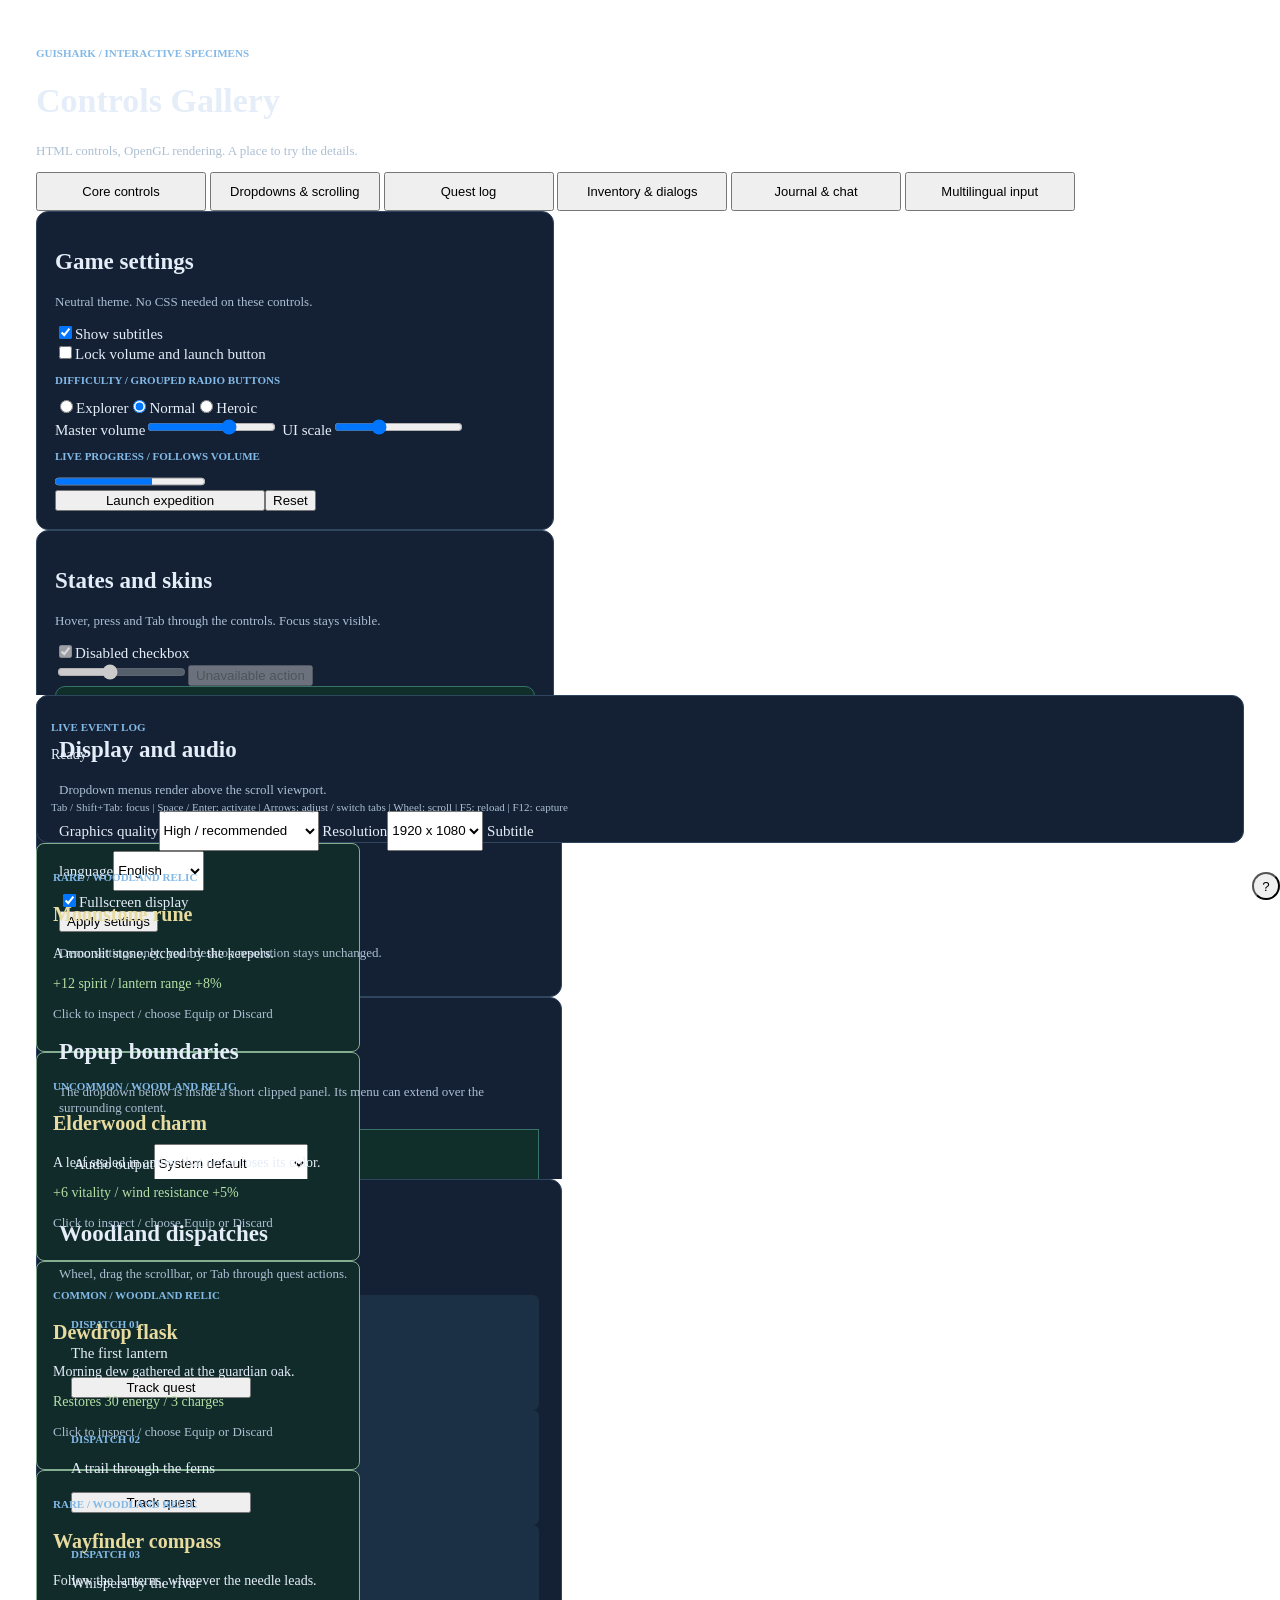
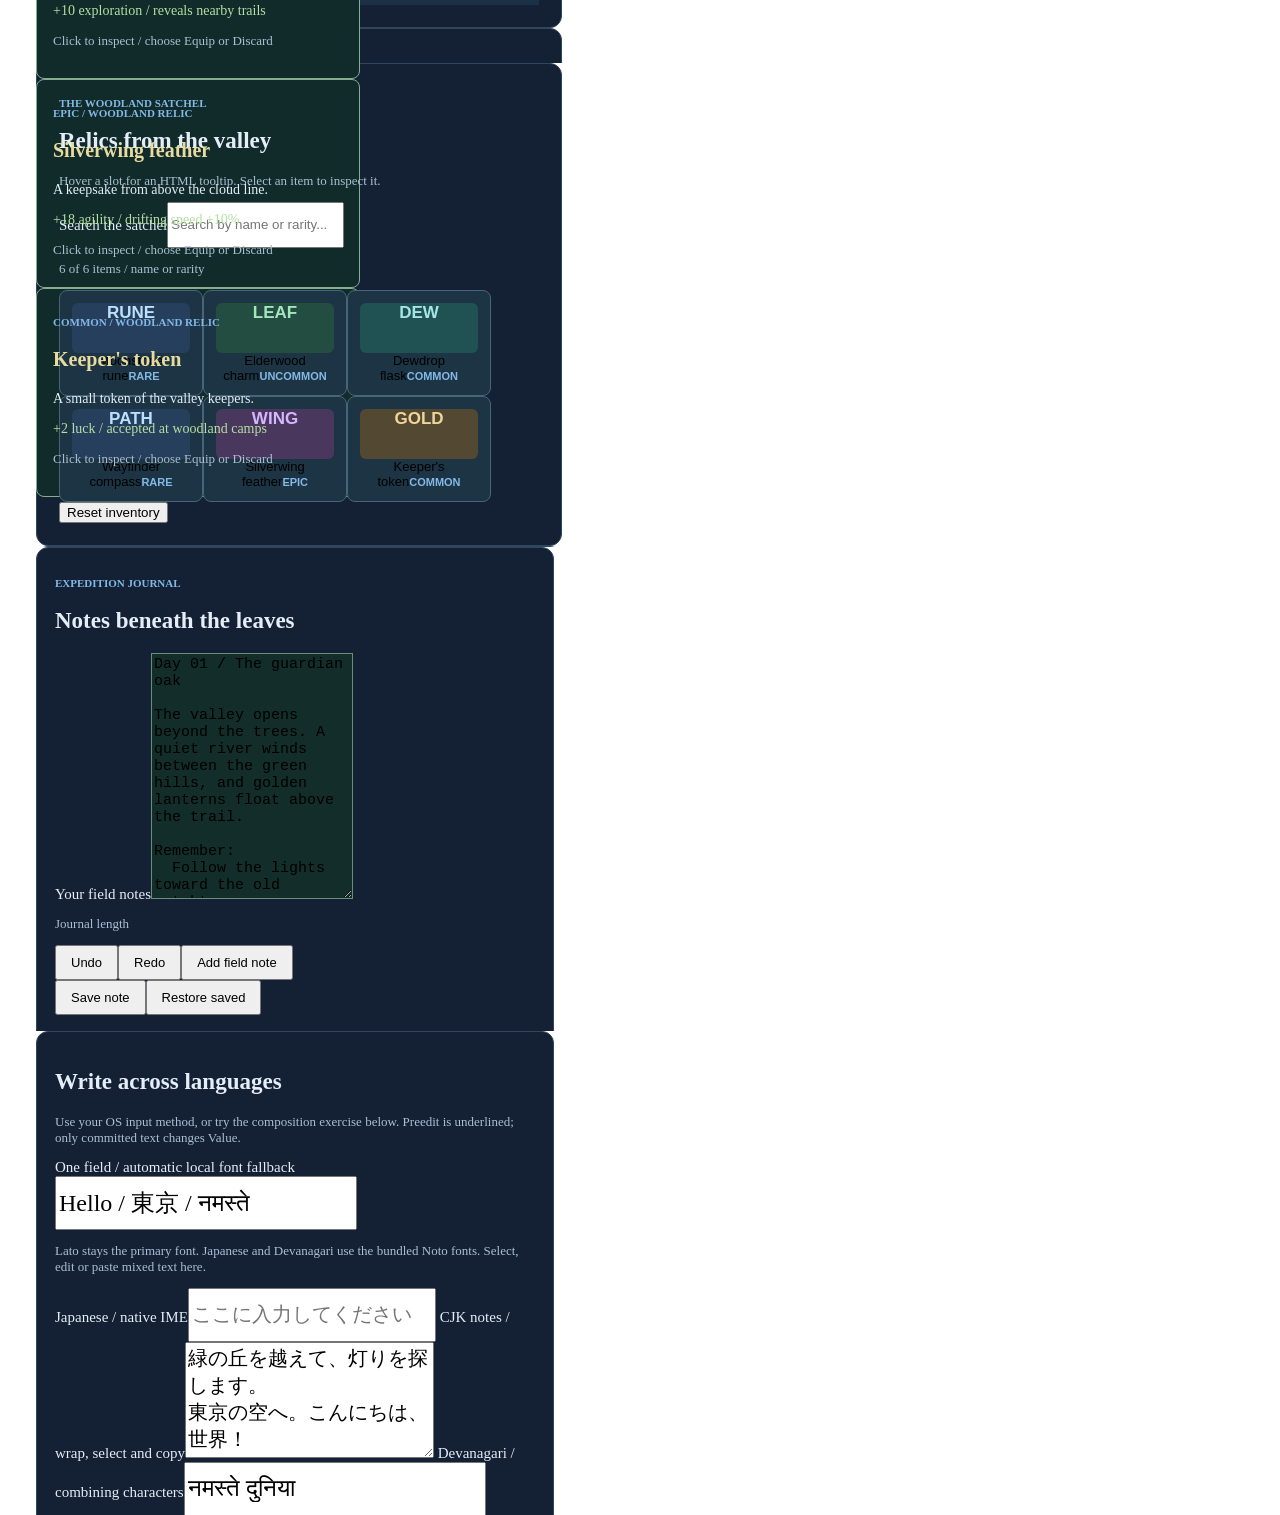
==== commit 38460836: "Add shaped text editing and local font fallback" ====
--- a/src/demos/GuiShark.ControlsDemo/Assets/index.html
+++ b/src/demos/GuiShark.ControlsDemo/Assets/index.html
@@ -74,6 +74,8 @@
 </div></section>
 <section id="page-multilingual" role="tabpanel" class="page-scroll"><div class="columns">
 <section class="card language-card"><h2>Write across languages</h2><p class="muted">Use your OS input method, or try the composition exercise below. Preedit is underlined; only committed text changes Value.</p>
+<label for="fallback-text">One field / automatic local font fallback</label><input id="fallback-text" class="font-stack" value="Hello / 東京 / नमस्ते">
+<p class="muted">Lato stays the primary font. Japanese and Devanagari use the bundled Noto fonts. Select, edit or paste mixed text here.</p>
 <label for="multilingual-text">Japanese / native IME</label><input id="multilingual-text" class="japanese" placeholder="ここに入力してください">
 <label for="multilingual-notes">CJK notes / wrap, select and copy</label><textarea id="multilingual-notes" class="japanese">緑の丘を越えて、灯りを探します。
 東京の空へ。こんにちは、世界！</textarea>
@@ -83,8 +85,12 @@
 <div class="row"><button id="preedit-start">Preview kana</button><button id="preedit-convert">Convert</button></div>
 <div class="row"><button id="preedit-commit">Commit Tokyo</button><button id="preedit-cancel">Cancel</button></div>
 <p class="eyebrow">EVENTS / NO PREEDIT IN UNDO HISTORY</p><p id="composition-events">Ready.</p>
+<label for="ligature-text">Ligatures / click between the letters</label><input id="ligature-text" value="office affine efficient">
+<div class="row"><button id="ligature-select">Select middle f</button><button id="ligature-reset">Reset sample</button></div>
+<label for="combining-text">Combining marks / one caret step per character</label><input id="combining-text" value="Cafe&#769; / nai&#776;ve / A&#778;ngstro&#776;m">
+<p class="muted">Try mouse selection, Shift + arrows, Backspace and undo. Ligatures have evenly spaced caret stops; accents stay with their base character.</p>
 <p class="eyebrow">SHAPED ARABIC / LABEL PREVIEW</p><p class="arabic">مرحباً بالعالم</p>
-<p class="muted">HarfBuzz joins glyphs in a single script run. Full bidirectional paragraph layout, RTL editing and font fallback are not implemented yet. Explore their limits in Text Lab.</p>
+<p class="muted">Caret coordinates follow the shaped font runs. Local font fallback is automatic; full bidirectional layout, RTL navigation and color emoji remain future work.</p>
 </section></div></section>
 </main>
 <footer class="card"><p class="eyebrow">LIVE EVENT LOG</p><p id="events">Ready</p><p class="muted">Tab / Shift+Tab: focus | Space / Enter: activate | Arrows: adjust / switch tabs | Wheel: scroll | F5: reload | F12: capture</p><button id="tooltip-edge" class="tooltip-probe" title="Tooltips stay inside the UI view, even beside its bottom and right edges. They do not take mouse focus. Open a dialog to block the interface beneath it.">?</button></footer>
--- a/src/demos/GuiShark.ControlsDemo/Assets/gallery.css
+++ b/src/demos/GuiShark.ControlsDemo/Assets/gallery.css
@@ -86,3 +86,5 @@
 #multilingual-text, #indic-text { height: 48px; }
 #multilingual-notes { height: 110px; }
 #composition-events { height: 90px; font-size: 13px; color: #b6d3ed; }
+#ligature-text, #combining-text { height: 48px; font-size: 28px; }
+.font-stack { font-family: "Lato", "NotoJP", "NotoIndic", "NotoArabic"; font-size: 24px; height: 48px; }
